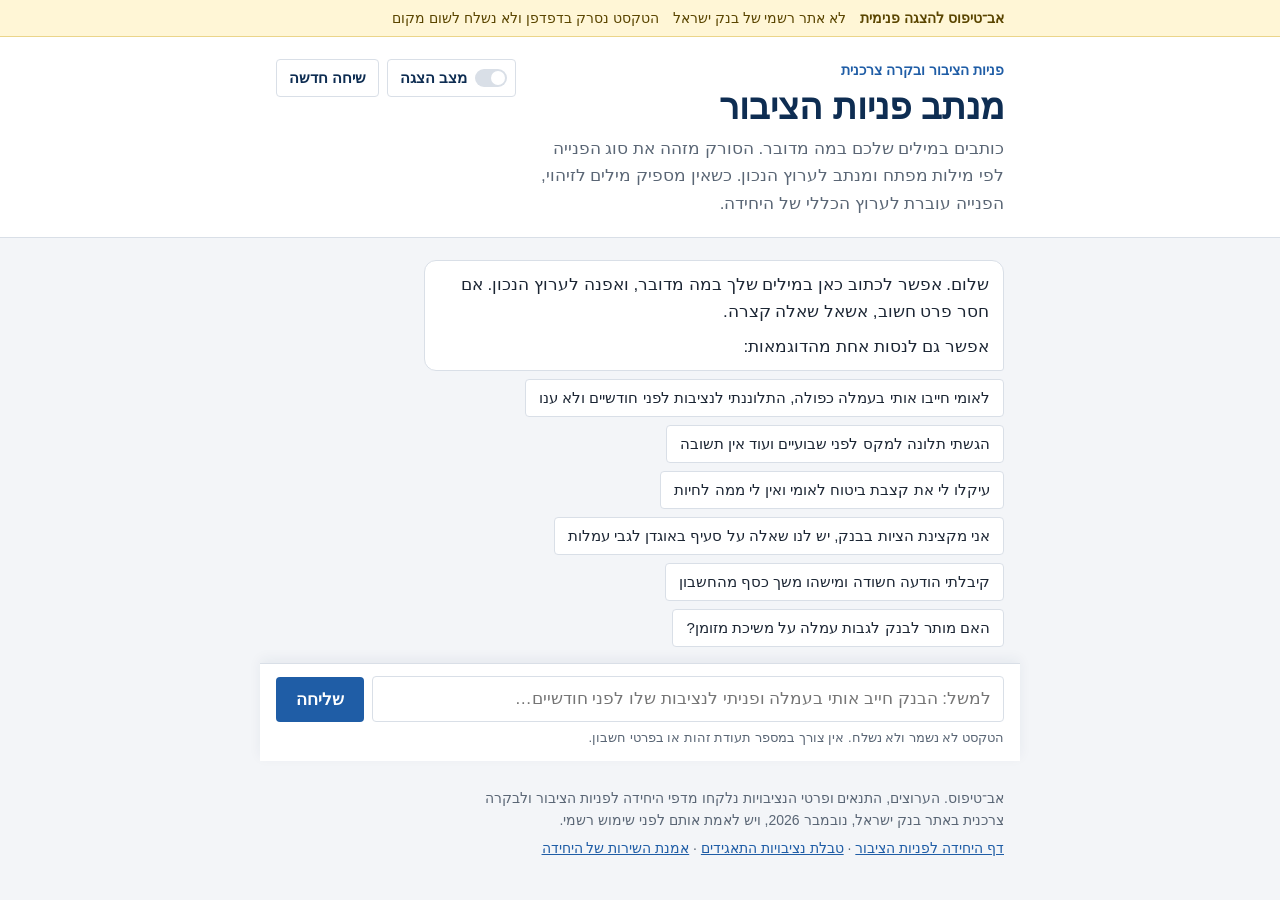
==== index.html @ 438cea8b "Publish demo to GitHub Pages Co-Authored-By: Claude Opus 5.5 <noreply@anthropic.com> Claude-Session:" ====
<!doctype html>
<html lang="he" dir="rtl">
<head>
<meta charset="utf-8">
<meta name="viewport" content="width=device-width, initial-scale=1, viewport-fit=cover">
<title>מנתב פניות הציבור</title>
<meta name="robots" content="noindex, nofollow">
<meta name="description" content="כתבו במילים שלכם במה מדובר, ונפנה אתכם לערוץ הנכון: נציבות הבנק, הפיקוח על הבנקים, מסלול דחוף או גוף אחר.">
<link rel="stylesheet" href="router.css">
<script src="router.js" defer></script>
</head>
<body>
<noscript><p class="noscript">לשימוש במנתב יש לאפשר JavaScript. אפשר לפנות ישירות ל<a href="https://www.boi.org.il/information/public-enquiries-unit/">יחידה לפניות הציבור ולבקרה צרכנית</a>.</p></noscript>
<div class="app">
  <div class="proto"><div class="wrap">
    <span><b>אב־טיפוס להצגה פנימית</b></span>
    <span>לא אתר רשמי של בנק ישראל</span>
    <span>הטקסט נסרק בדפדפן ולא נשלח לשום מקום</span>
  </div></div>

  <div class="headband"><header class="wrap head">
    <div class="head-row">
      <div>
        <p class="kicker">פניות הציבור ובקרה צרכנית</p>
        <h1>מנתב פניות הציבור</h1>
        <p class="sub">כותבים במילים שלכם במה מדובר. הסורק מזהה את סוג הפנייה לפי מילות מפתח ומנתב לערוץ הנכון. כשאין מספיק מילים לזיהוי, הפנייה עוברת לערוץ הכללי של היחידה.</p>
      </div>
      <div class="head-actions">
        <button id="presenter" class="pill switch" type="button" aria-pressed="false"><span class="knob" aria-hidden="true"></span>מצב הצגה</button>
        <button id="reset" class="pill" type="button">שיחה חדשה</button>
      </div>
    </div>
  </header></div>

  <main class="wrap">
    <section id="lab" class="lab" hidden>
      <h2>מאחורי הצ׳אט</h2>
      <p>כל מילת מפתח מוסיפה ניקוד לסוג פנייה, או מסמנת מצב: דחיפות, הליך משפטי, השלב מול נציבות התאגיד, הזמן שעבר ושם התאגיד. הסוג עם הניקוד הגבוה קובע את הערוץ. כשהניקוד נמוך מ־2, הפנייה עוברת לערוץ הכללי של היחידה (מסלול 00). כשחסר פרט אחד, כמו השלב מול הנציבות, הצ׳אט שואל עליו, ואחרי שתי תשובות לא ברורות מפנה לערוץ הכללי. אין שרת, אין מודל שפה, והטקסט לא נשמר.</p>
      <p>בכל ניתוב מוצגים הניקוד, הסימונים בטקסט ופלט מובנה של הפנייה, שאפשר למפות לשדות במערכת ניהול הפניות.</p>
      <details><summary>מילון מילות המפתח</summary><div id="lex" class="lex"></div></details>
      <details><summary>כל 19 היעדים</summary><div id="map-list" class="map-list"></div></details>
    </section>

    <section id="log" class="chat" aria-live="polite"></section>

    <div class="composer">
      <form id="composer">
        <label for="msg-input" class="visually-hidden">תיאור הפנייה</label>
        <textarea id="msg-input" rows="1" placeholder="למשל: הבנק חייב אותי בעמלה ופניתי לנציבות שלו לפני חודשיים…"></textarea>
        <button class="send" type="submit">שליחה</button>
      </form>
      <p class="fine">הטקסט לא נשמר ולא נשלח. אין צורך במספר תעודת זהות או בפרטי חשבון.</p>
    </div>
  </main>

  <footer class="wrap foot">
    <p>אב־טיפוס. הערוצים, התנאים ופרטי הנציבויות נלקחו מדפי היחידה לפניות הציבור ולבקרה צרכנית באתר בנק ישראל, נובמבר 2026, ויש לאמת אותם לפני שימוש רשמי.</p>
        <p><a href="https://www.boi.org.il/information/public-enquiries-unit/" target="_blank" rel="noopener">דף היחידה לפניות הציבור</a> · <a href="https://www.boi.org.il/information/public-enquiries-unit/ihaveaq/" target="_blank" rel="noopener">טבלת נציבויות התאגידים</a> · <a href="https://boi.org.il/media/ibtjb5yb/202506.pdf" target="_blank" rel="noopener">אמנת השירות של היחידה</a></p>
  </footer>
</div>
</body>
</html>
---- router.css ----
/* מנתב פניות הציבור — גיליון סגנונות.
   Layout: an embeddable service component for a light institutional page — white header band, cool-grey work area, navy titles, blue actions.
   Deliberately single (light) theme so it sits naturally inside the host site's light pages. */
:root {
  --bg: #F3F5F8;
  --surface: #FFFFFF;
  --ink: #1B2533;
  --muted: #5A6675;
  --line: #D9DFE7;
  --navy: #0E2D52;
  --accent: #1F5DA6;
  --accent-ink: #FFFFFF;
  --accent-soft: #E8EFF8;
  --wait: #845600;
  --wait-soft: #FDF3DC;
  --stop: #A3262A;
  --stop-soft: #FBE8E8;
  --out: #44546A;
  --out-soft: #ECEFF3;
  --notice-bg: #FFF6D6;
  --notice-ink: #5A4500;
  --notice-line: #EBD58A;
  --hl-bg: #FFE38F;
  --hl2-bg: #CFE0F7;
  --hl-ink: #1B2533;
  --f-body: "Assistant", "Arial Hebrew", Arial, "Helvetica Neue", sans-serif;
  --f-mono: ui-monospace, "SFMono-Regular", Menlo, Consolas, monospace;
  color-scheme: light;
}
* { box-sizing: border-box; }
body { background: var(--bg); color: var(--ink); font-family: var(--f-body); font-size: 17px; line-height: 1.6; }
.wrap { width: 100%; max-width: 760px; margin-inline: auto; padding-left: max(16px, env(safe-area-inset-left, 0px)); padding-right: max(16px, env(safe-area-inset-right, 0px)); }

.proto { background: var(--notice-bg); color: var(--notice-ink); border-bottom: 1px solid var(--notice-line); font-size: 14px; }
.proto .wrap { padding-block: 7px; display: flex; flex-wrap: wrap; gap: 2px 14px; }
.proto b { font-weight: 700; }

.headband { background: var(--surface); border-bottom: 1px solid var(--line); }
.head { padding-block: 22px 20px; }
.head-row { display: flex; flex-wrap: wrap; gap: 14px 20px; align-items: flex-start; justify-content: space-between; }
.head-row > div:first-child { flex: 1 1 320px; min-width: 0; }
.head-actions { display: flex; flex-wrap: wrap; gap: 8px; }
.kicker { font-size: 14px; font-weight: 600; color: var(--accent); margin: 0 0 4px; }
h1 { font-weight: 700; color: var(--navy); font-size: clamp(28px, 5.4vw, 36px); line-height: 1.15; margin: 0; text-wrap: balance; }
.sub { margin: 8px 0 0; color: var(--muted); max-width: 60ch; }
.pill { display: inline-flex; align-items: center; gap: 8px; border: 1px solid var(--line); background: var(--surface); color: var(--navy); border-radius: 4px; padding-block: 6px; padding-inline: 12px; font: inherit; font-size: 15px; font-weight: 600; cursor: pointer; }
.pill.switch { padding-inline: 8px 12px; }
.pill:hover { border-color: var(--accent); color: var(--accent); }
.knob { width: 32px; height: 18px; border-radius: 999px; background: var(--line); position: relative; transition: background .15s; }
.knob::after { content: ""; position: absolute; top: 2px; right: 2px; width: 14px; height: 14px; border-radius: 50%; background: var(--surface); transition: right .15s; }
.switch[aria-pressed="true"] .knob { background: var(--accent); }
.switch[aria-pressed="true"] .knob::after { right: 16px; }

.lab { margin-top: 20px; background: var(--surface); border: 1px solid var(--line); border-inline-start: 4px solid var(--wait); border-radius: 6px; padding: 16px clamp(16px, 4vw, 24px); display: grid; gap: 10px; }
.lab h2 { font-size: 21px; font-weight: 700; color: var(--navy); margin: 0; }
.lab p { margin: 0; color: var(--muted); font-size: 15px; max-width: 66ch; }
.lab details { border-top: 1px solid var(--line); padding-top: 8px; }
.lab summary { cursor: pointer; font-weight: 600; color: var(--navy); }
.lex { display: grid; gap: 10px; margin-top: 10px; }
.lex-g { display: grid; gap: 4px; }
.lex-h { font-size: 14px; font-weight: 600; color: var(--muted); }
.lex-h .w { font-variant-numeric: tabular-nums; margin-inline-start: 6px; color: var(--wait); }
.lex-t { display: flex; flex-wrap: wrap; gap: 4px; }
.lex-t span { font-size: 13px; border: 1px solid var(--line); border-radius: 4px; padding: 0 7px; background: var(--bg); }
.map-list { display: grid; grid-template-columns: repeat(auto-fill, minmax(min(100%, 220px), 1fr)); gap: 8px; margin-top: 10px; }
.map-item { display: flex; gap: 10px; align-items: baseline; text-align: start; background: var(--bg); border: 1px solid var(--line); border-radius: 4px; padding: 8px 12px; font: inherit; font-size: 15px; color: var(--ink); cursor: pointer; }
.map-item:hover { border-color: var(--accent); }
.map-item .code { color: var(--muted); font-size: 13px; }

.chat { display: flex; flex-direction: column; gap: 16px; padding-block: 22px 16px; }
.msg { display: flex; flex-direction: column; gap: 8px; min-width: 0; scroll-margin-top: 12px; scroll-margin-bottom: 140px; }
.msg.user { align-items: flex-end; }
.msg.bot { align-items: flex-start; }
.bubble { max-width: min(580px, 90%); padding: 10px 14px; border-radius: 12px; overflow-wrap: anywhere; }
.bubble p { margin: 0; }
.bubble p + p, .bubble p + ul, .bubble ul + p { margin-top: 8px; }
.bubble ul { margin: 6px 0 0; padding-inline-start: 20px; display: grid; gap: 2px; font-size: 16px; }
.user .bubble { background: var(--navy); color: #FFFFFF; border-end-end-radius: 3px; white-space: pre-wrap; }
.bot .bubble { background: var(--surface); border: 1px solid var(--line); border-end-start-radius: 3px; }
.hl { background: var(--hl-bg); color: var(--hl-ink); border-radius: 2px; padding: 0 2px; }
.hl.f { background: var(--hl2-bg); }
.replies { display: flex; flex-wrap: wrap; gap: 8px; max-width: min(620px, 100%); }
.reply { border: 1px solid var(--accent); background: var(--surface); color: var(--accent); border-radius: 4px; padding: 6px 13px; font: inherit; font-size: 15px; font-weight: 600; cursor: pointer; text-align: start; }
.reply:hover:not([disabled]) { background: var(--accent-soft); }
.reply[disabled] { border-color: var(--line); color: var(--muted); cursor: default; font-weight: 400; }
.reply.chosen { background: var(--accent); border-color: var(--accent); color: var(--accent-ink); }
.replies.examples .reply { border-color: var(--line); color: var(--ink); font-weight: 400; }
.replies.examples .reply:hover:not([disabled]) { border-color: var(--accent); }
.why { display: flex; flex-wrap: wrap; gap: 5px; align-items: center; font-size: 14px; color: var(--muted); max-width: min(620px, 100%); }
.why .tag { border: 1px solid var(--line); border-radius: 4px; padding: 0 7px; background: var(--surface); color: var(--ink); }
.small { font-size: 14px; }
.typing { display: inline-flex; gap: 4px; align-items: center; height: 1.6em; }
.typing span { width: 6px; height: 6px; border-radius: 50%; background: var(--muted); animation: blink 1s infinite; }
.typing span:nth-child(2) { animation-delay: .15s; }
.typing span:nth-child(3) { animation-delay: .3s; }
@keyframes blink { 0%, 80%, 100% { opacity: .25; } 40% { opacity: 1; } }

.scores { width: 100%; max-width: min(620px, 100%); background: var(--surface); border: 1px solid var(--line); border-inline-start: 4px solid var(--wait); border-radius: 6px; padding: 10px 12px; font-size: 14px; display: grid; gap: 6px; }
.scores-h { font-weight: 700; color: var(--wait); }
.srow { display: grid; grid-template-columns: minmax(0, 10em) 1fr 2em; gap: 8px; align-items: center; }
.bar { -webkit-appearance: none; appearance: none; width: 100%; height: 8px; border: 0; border-radius: 2px; background: var(--line); color: var(--muted); display: block; }
.bar::-webkit-progress-bar { background: var(--line); border-radius: 2px; }
.bar::-webkit-progress-value { background: var(--muted); border-radius: 2px; }
.bar::-moz-progress-bar { background: var(--muted); border-radius: 2px; }
.srow.win .bar::-webkit-progress-value { background: var(--accent); }
.srow.win .bar::-moz-progress-bar { background: var(--accent); }
.srow.win { font-weight: 700; }
.srow .mono { font-family: var(--f-body); }
.flags { color: var(--muted); }
.payload { margin: 0; font-family: var(--f-mono); font-size: 12px; background: var(--bg); border-radius: 4px; padding: 8px 10px; overflow-x: auto; direction: ltr; text-align: left; white-space: pre; }

.slip { width: 100%; max-width: 620px; background: var(--surface); border: 1px solid var(--line); border-radius: 6px; overflow: hidden; }
.slip.go { --tone: var(--accent); --tone-soft: var(--accent-soft); }
.slip.wait { --tone: var(--wait); --tone-soft: var(--wait-soft); }
.slip.stop { --tone: var(--stop); --tone-soft: var(--stop-soft); }
.slip.out { --tone: var(--out); --tone-soft: var(--out-soft); }
.slip-top { display: flex; justify-content: space-between; align-items: center; gap: 10px; padding: 7px clamp(14px, 4vw, 22px); background: var(--tone-soft); color: var(--tone); border-bottom: 3px solid var(--tone); font-size: 14px; font-weight: 700; }
.code { font-variant-numeric: tabular-nums; }
.slip-body { padding: 16px clamp(14px, 4vw, 22px) 18px; display: grid; gap: 18px; }
.slip-body > * { min-width: 0; }
.dest { font-weight: 700; color: var(--navy); font-size: clamp(21px, 4.4vw, 24px); line-height: 1.3; margin: 0; text-wrap: balance; }
.lead { margin: -8px 0 0; max-width: 64ch; }
.sec h3 { font-size: 15px; font-weight: 700; color: var(--navy); margin: 0 0 8px; padding-bottom: 4px; border-bottom: 1px solid var(--line); }
.actions { display: flex; flex-wrap: wrap; gap: 10px; }
.btn { display: inline-flex; flex-direction: column; align-items: flex-start; border-radius: 4px; padding: 9px 16px; font: inherit; font-weight: 600; text-decoration: none; cursor: pointer; border: 1px solid var(--accent); line-height: 1.35; }
.btn.primary { background: var(--accent); color: var(--accent-ink); }
.btn.primary:hover { background: var(--navy); border-color: var(--navy); }
.btn.secondary { background: var(--surface); color: var(--accent); }
.btn.secondary:hover { background: var(--accent-soft); }
.btn small { font-weight: 400; font-size: 14px; opacity: .9; }
.ext::after { content: " ↗"; font-weight: 400; }
.kvs { margin: 0; display: grid; }
.kv { display: grid; grid-template-columns: 6.5em minmax(0, 1fr); gap: 10px; align-items: baseline; padding-block: 7px; border-bottom: 1px solid var(--line); }
.kv:last-child { border-bottom: 0; }
.kv dt { color: var(--muted); font-size: 15px; }
.kv dd { margin: 0; display: flex; flex-wrap: wrap; gap: 6px 10px; align-items: center; min-width: 0; }
.val { overflow-wrap: anywhere; }
.mono { font-variant-numeric: tabular-nums; font-weight: 600; letter-spacing: .01em; }
.copy { font: inherit; font-size: 13px; border: 1px solid var(--line); background: var(--bg); color: var(--ink); border-radius: 4px; padding: 0 9px; cursor: pointer; }
.copy:hover { border-color: var(--accent); }
.list { margin: 0; padding-inline-start: 20px; display: grid; gap: 4px; }
.link { background: none; border: none; color: var(--accent); font: inherit; text-decoration: underline; text-underline-offset: 3px; cursor: pointer; padding: 0; text-align: start; }
.avoided { border: 1px solid var(--line); border-inline-start: 4px solid var(--wait); background: var(--wait-soft); border-radius: 4px; padding: 10px 14px; font-size: 16px; }
.avoided span { display: block; font-size: 13px; font-weight: 700; color: var(--wait); }
.placeholder { border: 1px dashed var(--muted); border-radius: 4px; padding: 12px 14px; color: var(--muted); font-size: 16px; }
.placeholder b { display: block; color: var(--ink); font-weight: 700; }
.panel { background: var(--bg); border: 1px solid var(--line); border-radius: 6px; padding: 14px 16px; display: grid; gap: 10px; }
.panel-h { font-weight: 700; color: var(--navy); }
.chips { display: flex; flex-wrap: wrap; gap: 8px; }
.chip { border: 1px solid var(--line); background: var(--surface); color: var(--ink); border-radius: 4px; padding: 5px 12px; font: inherit; font-size: 15px; cursor: pointer; }
.chip:hover { border-color: var(--accent); color: var(--accent); }
.chip[aria-pressed="true"] { background: var(--accent); border-color: var(--accent); color: var(--accent-ink); }
.bank-card { background: var(--surface); border: 1px solid var(--line); border-radius: 4px; padding: 12px 14px; display: grid; gap: 8px; }
.bank-card h4 { margin: 0; font-size: 17px; font-weight: 700; color: var(--navy); }
.hint { margin: 0; color: var(--muted); font-size: 15px; }
.calc input { font: inherit; padding: 7px 10px; border: 1px solid var(--line); border-radius: 4px; background: var(--surface); color: var(--ink); width: 100%; max-width: 220px; }
.calc input:focus { border-color: var(--accent); outline: none; box-shadow: 0 0 0 3px var(--accent-soft); }
.calc-out { display: flex; gap: 14px; align-items: center; }
.big { font-size: 42px; font-weight: 700; line-height: 1; color: var(--wait); flex: 0 0 auto; font-variant-numeric: tabular-nums; }
.calc-out > div:last-child { min-width: 0; }

.composer { position: sticky; bottom: 0; z-index: 5; background: var(--surface); border-top: 1px solid var(--line); box-shadow: 0 -4px 12px rgba(14, 45, 82, .06); padding-block: 12px calc(12px + env(safe-area-inset-bottom, 0px)); margin-inline: calc(-1 * max(16px, env(safe-area-inset-left, 0px))); padding-inline: max(16px, env(safe-area-inset-left, 0px)); }
.composer form { display: flex; gap: 8px; align-items: flex-end; }
.composer textarea { flex: 1; min-width: 0; resize: none; font: inherit; line-height: 1.5; border: 1px solid var(--line); border-radius: 4px; padding: 9px 12px; background: var(--surface); color: var(--ink); max-height: 160px; }
.composer textarea:focus { border-color: var(--accent); outline: none; box-shadow: 0 0 0 3px var(--accent-soft); }
.send { flex: 0 0 auto; border: 0; border-radius: 4px; background: var(--accent); color: var(--accent-ink); font: inherit; font-weight: 700; padding: 9px 20px; cursor: pointer; }
.send:hover { background: var(--navy); }
.fine { margin: 6px 0 0; font-size: 13px; color: var(--muted); }

.foot { padding-block: 26px 40px; color: var(--muted); font-size: 14px; display: grid; gap: 6px; }
.foot p { margin: 0; max-width: 72ch; }
.foot a { color: var(--accent); }

:focus-visible { outline: 2px solid var(--accent); outline-offset: 2px; }
.visually-hidden { position: absolute; width: 1px; height: 1px; padding: 0; margin: -1px; overflow: hidden; clip: rect(0 0 0 0); white-space: nowrap; border: 0; }
.enter { animation: rise .22s ease-out; }
@keyframes rise { from { opacity: .4; transform: translateY(5px); } to { opacity: 1; transform: none; } }
@media (prefers-reduced-motion: reduce) { .enter, .typing span { animation: none; } .knob, .knob::after { transition: none; } }
@media (max-width: 420px) { .kv { grid-template-columns: 1fr; gap: 0; } .srow { grid-template-columns: minmax(0, 7.5em) 1fr 2em; } }

/* Base (standalone page) */
html, body { margin: 0; }
img { max-width: 100%; }
[hidden] { display: none !important; }

.noscript { padding: 16px; margin: 0; background: var(--notice-bg); color: var(--notice-ink); }
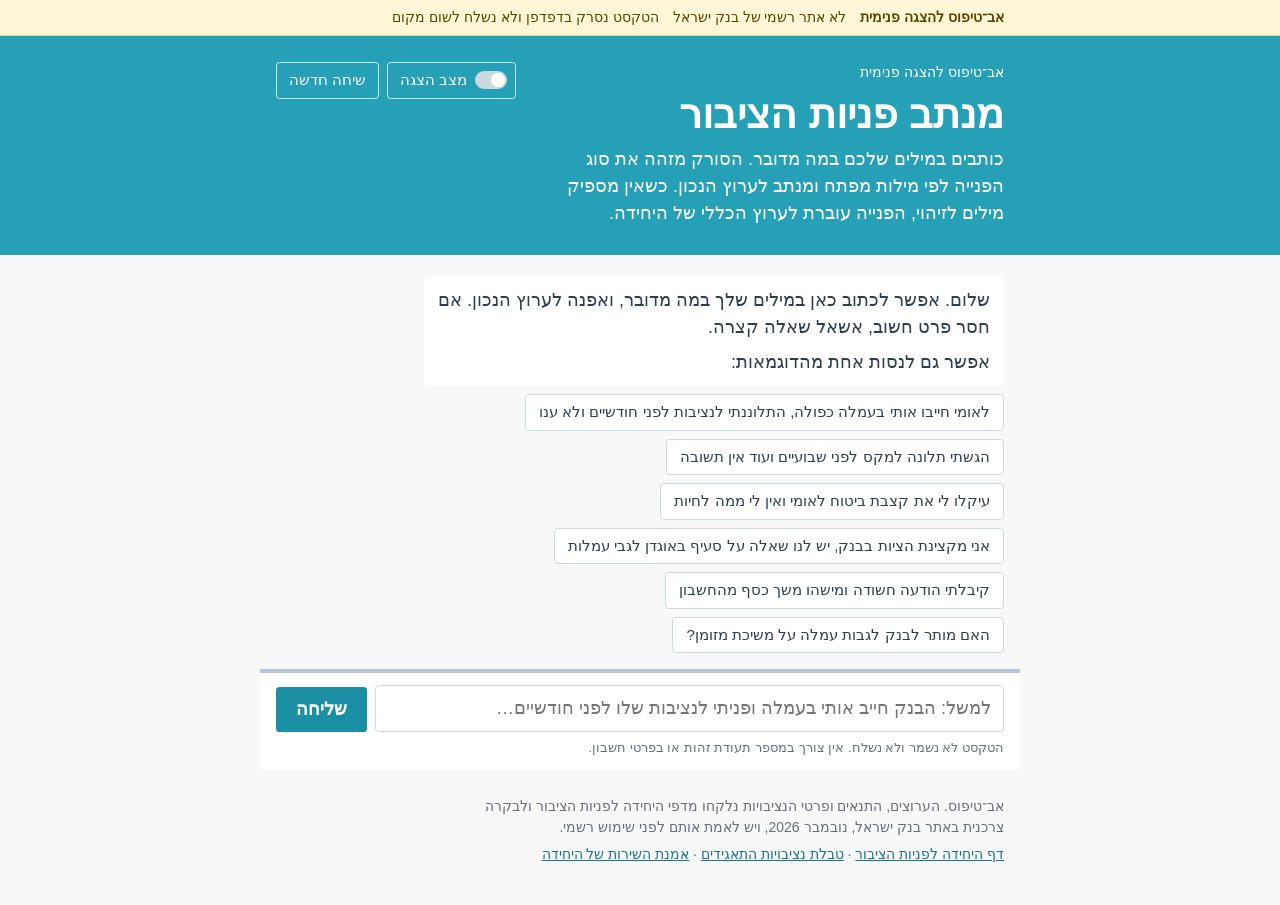
==== commit 3aa02719: "Update demo with the site theme Co-Authored-By: Claude Opus 5.5 <noreply@anthropic.com> Claude-Sessi" ====
--- a/index.html
+++ b/index.html
@@ -7,6 +7,7 @@
 <meta name="robots" content="noindex, nofollow">
 <meta name="description" content="כתבו במילים שלכם במה מדובר, ונפנה אתכם לערוץ הנכון: נציבות הבנק, הפיקוח על הבנקים, מסלול דחוף או גוף אחר.">
 <link rel="stylesheet" href="router.css">
+<link rel="stylesheet" href="theme-boi.css">
 <script src="router.js" defer></script>
 </head>
 <body>
@@ -21,7 +22,7 @@
   <div class="headband"><header class="wrap head">
     <div class="head-row">
       <div>
-        <p class="kicker">פניות הציבור ובקרה צרכנית</p>
+        <p class="kicker">אב־טיפוס להצגה פנימית</p>
         <h1>מנתב פניות הציבור</h1>
         <p class="sub">כותבים במילים שלכם במה מדובר. הסורק מזהה את סוג הפנייה לפי מילות מפתח ומנתב לערוץ הנכון. כשאין מספיק מילים לזיהוי, הפנייה עוברת לערוץ הכללי של היחידה.</p>
       </div>
--- a/theme-boi.css
+++ b/theme-boi.css
@@ -0,0 +1,106 @@
+/* =====================================================================
+   ערכת עיצוב לאתר בנק ישראל
+   נטענת אחרי router.css ודורסת אותו. הערכים נלקחו ממערכת העיצוב של
+   boi.org.il (משתני ה־CSS של האתר ומדידת רכיבים בדף "פניות הציבור ובקרה צרכנית"),
+   נובמבר 2026.
+
+   לשימוש רק כשהרכיב מתארח בדומיין של בנק ישראל. הגופנים נטענים מהנתיבים
+   של האתר עצמו (/css/fonts/...), ואין להעתיק את קבצי הגופנים למקום אחר.
+   ===================================================================== */
+
+@font-face { font-family: almoni; font-weight: 300; font-display: swap; src: url("/css/fonts/almoni/almoni-light-aaa.woff2") format("woff2"), url("/css/fonts/almoni/almoni-light-aaa.woff") format("woff"); }
+@font-face { font-family: almoni; font-weight: 400; font-display: swap; src: url("/css/fonts/almoni/almoni-regular-aaa.woff2") format("woff2"), url("/css/fonts/almoni/almoni-regular-aaa.woff") format("woff"); }
+@font-face { font-family: almoni; font-weight: 700; font-display: swap; src: url("/css/fonts/almoni/almoni-bold-aaa.woff2") format("woff2"), url("/css/fonts/almoni/almoni-bold-aaa.woff") format("woff"); }
+@font-face { font-family: mikhmoret; font-weight: 700; font-display: swap; src: url("/css/fonts/mikhmoret/mikhmoret-bold-aaa.woff2") format("woff2"), url("/css/fonts/mikhmoret/mikhmoret-bold-aaa.woff") format("woff"); }
+
+:root {
+  /* משתני האתר (boi.org.il :root) */
+  --boi-text: #2e3d50;            /* --bs-body-color */
+  --boi-text-light: #676f7e;      /* --bs-body-color-light */
+  --boi-page: #f8f8f8;            /* --bs-body-bg */
+  --boi-azure: #e9f2f5;           /* --bs-body-bg-azure: רקע כרטיסים ואייקונים */
+  --boi-light: #ebf3f5;           /* --light-color */
+  --boi-primary: #1a8fa4;         /* --primary-color */
+  --boi-primary-dark: #197888;    /* --primary-color-dark */
+  --boi-primary-darker: #13526d;  /* --primary-color-darker */
+  --boi-primary-light: #25a0b6;   /* --primary-color-light: פס הכותרת של הדף */
+  --boi-primary-lighter: #66d1e3; /* --primary-color-lighter */
+  --boi-gray-light: #b8c4d5;      /* --gray-color-light: קו התחתית של כותרת האתר */
+  --boi-gray-dark: #3e5268;       /* --gray-color-dark */
+  --boi-rule: #ccdadf;
+  --boi-green: #228435;           /* --green-color */
+  --boi-error: #aa4669;           /* --errors-color */
+  --boi-radius: 3.6px;            /* רדיוס הכפתורים באתר */
+
+  /* מיפוי לטוקנים של הרכיב */
+  --bg: var(--boi-page);
+  --surface: #ffffff;
+  --ink: var(--boi-text);
+  --muted: var(--boi-text-light);
+  --line: var(--boi-rule);
+  --navy: var(--boi-text);
+  --accent: var(--boi-primary);
+  --accent-ink: #ffffff;
+  --accent-soft: var(--boi-azure);
+  --wait: #7a5a00;
+  --wait-soft: #fbf3dc;
+  --stop: var(--boi-error);
+  --stop-soft: #f7e8ee;
+  --out: var(--boi-gray-dark);
+  --out-soft: var(--boi-light);
+  --hl-bg: #fbe7a8;
+  --hl2-bg: #cfe9ef;
+  --hl-ink: var(--boi-text);
+  --f-body: almoni, tajawal, "Arial Hebrew", Arial, sans-serif;
+  --f-display: mikhmoret, almoni, "Arial Hebrew", Arial, sans-serif;
+  color-scheme: light;
+}
+
+body { font-size: 18px; line-height: 1.5; }
+
+/* פס כותרת: כמו כותרת הדף באתר (פס טורקיז, כותרת לבנה בגופן mikhmoret) */
+.headband { background: var(--boi-primary-light); border-bottom: 0; }
+.head { padding-block: 26px 28px; }
+.kicker { color: #ffffff; font-size: 14.4px; font-weight: 300; margin-bottom: 6px; }
+h1 { font-family: var(--f-display); font-weight: 800; color: #ffffff; font-size: clamp(30px, 5vw, 40.5px); line-height: 1.2; }
+.sub { color: #ffffff; }
+.pill { background: transparent; color: #ffffff; border: 1px solid rgba(255, 255, 255, .75); border-radius: var(--boi-radius); font-weight: 400; }
+.pill:hover { background: rgba(255, 255, 255, .12); color: #ffffff; border-color: #ffffff; }
+.switch[aria-pressed="true"] .knob { background: var(--boi-primary-darker); }
+
+/* שיחה: בלוקים לבנים על רקע אפור, פינות כמעט ישרות */
+.bubble { border-radius: var(--boi-radius); }
+.user .bubble { background: var(--boi-text); border-end-end-radius: var(--boi-radius); }
+.bot .bubble { border: 0; border-end-start-radius: var(--boi-radius); }
+.reply { border-radius: 999px; font-weight: 600; }
+.reply:hover:not([disabled]) { background: var(--boi-azure); }
+.replies.examples .reply { background: var(--surface); border-color: var(--boi-rule); border-radius: var(--boi-radius); font-weight: 400; }
+.why .tag, .copy, .lex-t span, .map-item { border-radius: var(--boi-radius); }
+
+/* תלוש יעד: כרטיס לבן מרובע, פס עליון בצבע הקטגוריה */
+.slip { border: 0; border-radius: 0; }
+.slip.go { --tone: var(--boi-primary-darker); --tone-soft: var(--boi-azure); }
+.slip-top { border-bottom: 4.8px solid var(--boi-gray-light); font-size: 15px; }
+.slip.go .slip-top { border-bottom-color: var(--boi-primary); }
+.dest { color: var(--boi-text); font-size: clamp(22px, 4.4vw, 25px); }
+.sec h3 { font-size: 18px; color: var(--boi-text); border-bottom-color: var(--boi-rule); }
+.panel { background: var(--boi-azure); border: 0; border-radius: 0; }
+.bank-card { border: 0; border-radius: 0; }
+.chip { border-radius: var(--boi-radius); }
+.avoided, .placeholder, .scores, .lab { border-radius: 0; }
+
+/* כפתורים */
+.btn { border-radius: var(--boi-radius); }
+.btn.primary { background: var(--boi-primary); border-color: var(--boi-primary); }
+.btn.primary:hover { background: var(--boi-primary-dark); border-color: var(--boi-primary-dark); }
+.btn.secondary { color: var(--boi-primary-dark); border-color: var(--boi-primary); }
+.link { color: var(--boi-primary-dark); }
+
+/* שורת הכתיבה: קו עליון כמו קו התחתית של כותרת האתר */
+.composer { border-top: 4.8px solid var(--boi-gray-light); box-shadow: none; }
+.composer textarea { border-radius: var(--boi-radius); }
+.send { border-radius: var(--boi-radius); background: var(--boi-primary); }
+.send:hover { background: var(--boi-primary-dark); }
+
+.foot a { color: var(--boi-primary-dark); }
+:focus-visible { outline-color: var(--boi-primary); }
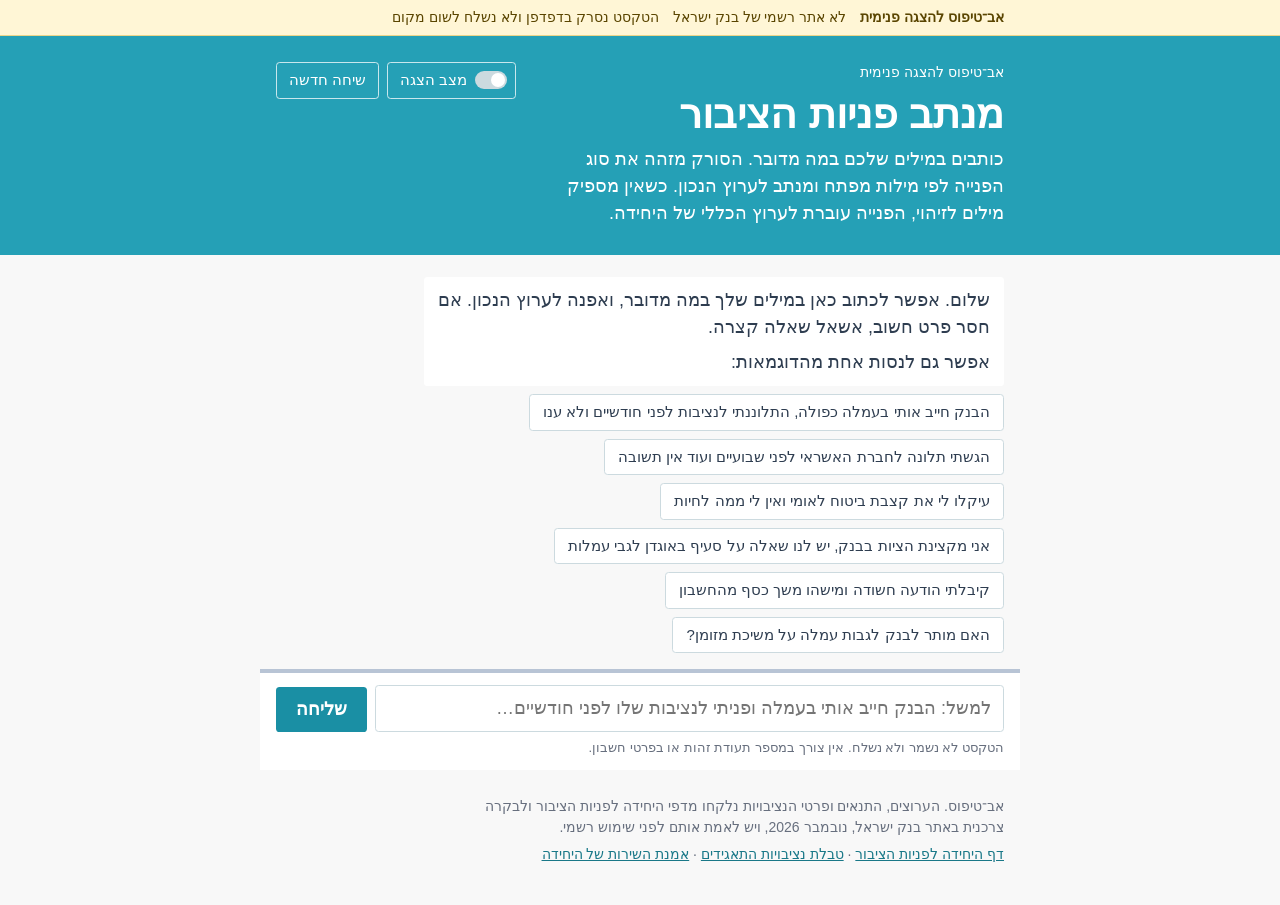
==== commit 36949d0d: "Update demo page Co-Authored-By: Claude Opus 5.5 <noreply@anthropic.com> Claude-Session: https://cla" ====
--- a/index.html
+++ b/index.html
@@ -6,9 +6,9 @@
 <title>מנתב פניות הציבור</title>
 <meta name="robots" content="noindex, nofollow">
 <meta name="description" content="כתבו במילים שלכם במה מדובר, ונפנה אתכם לערוץ הנכון: נציבות הבנק, הפיקוח על הבנקים, מסלול דחוף או גוף אחר.">
-<link rel="stylesheet" href="router.css">
-<link rel="stylesheet" href="theme-boi.css">
-<script src="router.js" defer></script>
+<link rel="stylesheet" href="router.css?v=2">
+<link rel="stylesheet" href="theme-boi.css?v=2">
+<script src="router.js?v=2" defer></script>
 </head>
 <body>
 <noscript><p class="noscript">לשימוש במנתב יש לאפשר JavaScript. אפשר לפנות ישירות ל<a href="https://www.boi.org.il/information/public-enquiries-unit/">יחידה לפניות הציבור ולבקרה צרכנית</a>.</p></noscript>
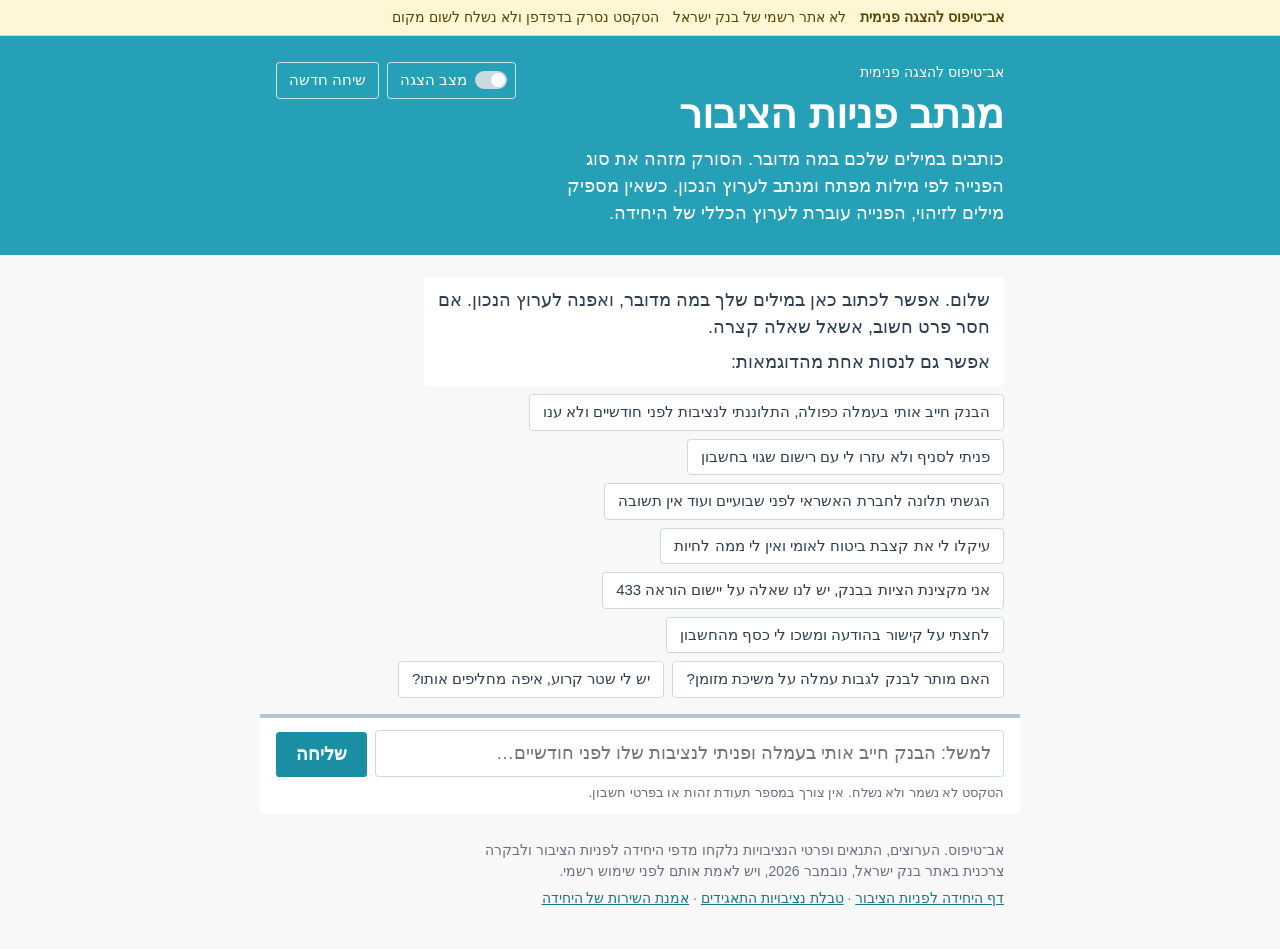
==== commit 46791fcc: "Update demo examples Co-Authored-By: Claude Opus 5.5 <noreply@anthropic.com> Claude-Session: https:/" ====
--- a/index.html
+++ b/index.html
@@ -6,9 +6,9 @@
 <title>מנתב פניות הציבור</title>
 <meta name="robots" content="noindex, nofollow">
 <meta name="description" content="כתבו במילים שלכם במה מדובר, ונפנה אתכם לערוץ הנכון: נציבות הבנק, הפיקוח על הבנקים, מסלול דחוף או גוף אחר.">
-<link rel="stylesheet" href="router.css?v=2">
-<link rel="stylesheet" href="theme-boi.css?v=2">
-<script src="router.js?v=2" defer></script>
+<link rel="stylesheet" href="router.css?v=4">
+<link rel="stylesheet" href="theme-boi.css?v=4">
+<script src="router.js?v=4" defer></script>
 </head>
 <body>
 <noscript><p class="noscript">לשימוש במנתב יש לאפשר JavaScript. אפשר לפנות ישירות ל<a href="https://www.boi.org.il/information/public-enquiries-unit/">יחידה לפניות הציבור ולבקרה צרכנית</a>.</p></noscript>
@@ -39,7 +39,7 @@
       <p>כל מילת מפתח מוסיפה ניקוד לסוג פנייה, או מסמנת מצב: דחיפות, הליך משפטי, השלב מול נציבות התאגיד, הזמן שעבר ושם התאגיד. הסוג עם הניקוד הגבוה קובע את הערוץ. כשהניקוד נמוך מ־2, הפנייה עוברת לערוץ הכללי של היחידה (מסלול 00). כשחסר פרט אחד, כמו השלב מול הנציבות, הצ׳אט שואל עליו, ואחרי שתי תשובות לא ברורות מפנה לערוץ הכללי. אין שרת, אין מודל שפה, והטקסט לא נשמר.</p>
       <p>בכל ניתוב מוצגים הניקוד, הסימונים בטקסט ופלט מובנה של הפנייה, שאפשר למפות לשדות במערכת ניהול הפניות.</p>
       <details><summary>מילון מילות המפתח</summary><div id="lex" class="lex"></div></details>
-      <details><summary>כל 19 היעדים</summary><div id="map-list" class="map-list"></div></details>
+      <details><summary>כל 21 היעדים</summary><div id="map-list" class="map-list"></div></details>
     </section>
 
     <section id="log" class="chat" aria-live="polite"></section>
